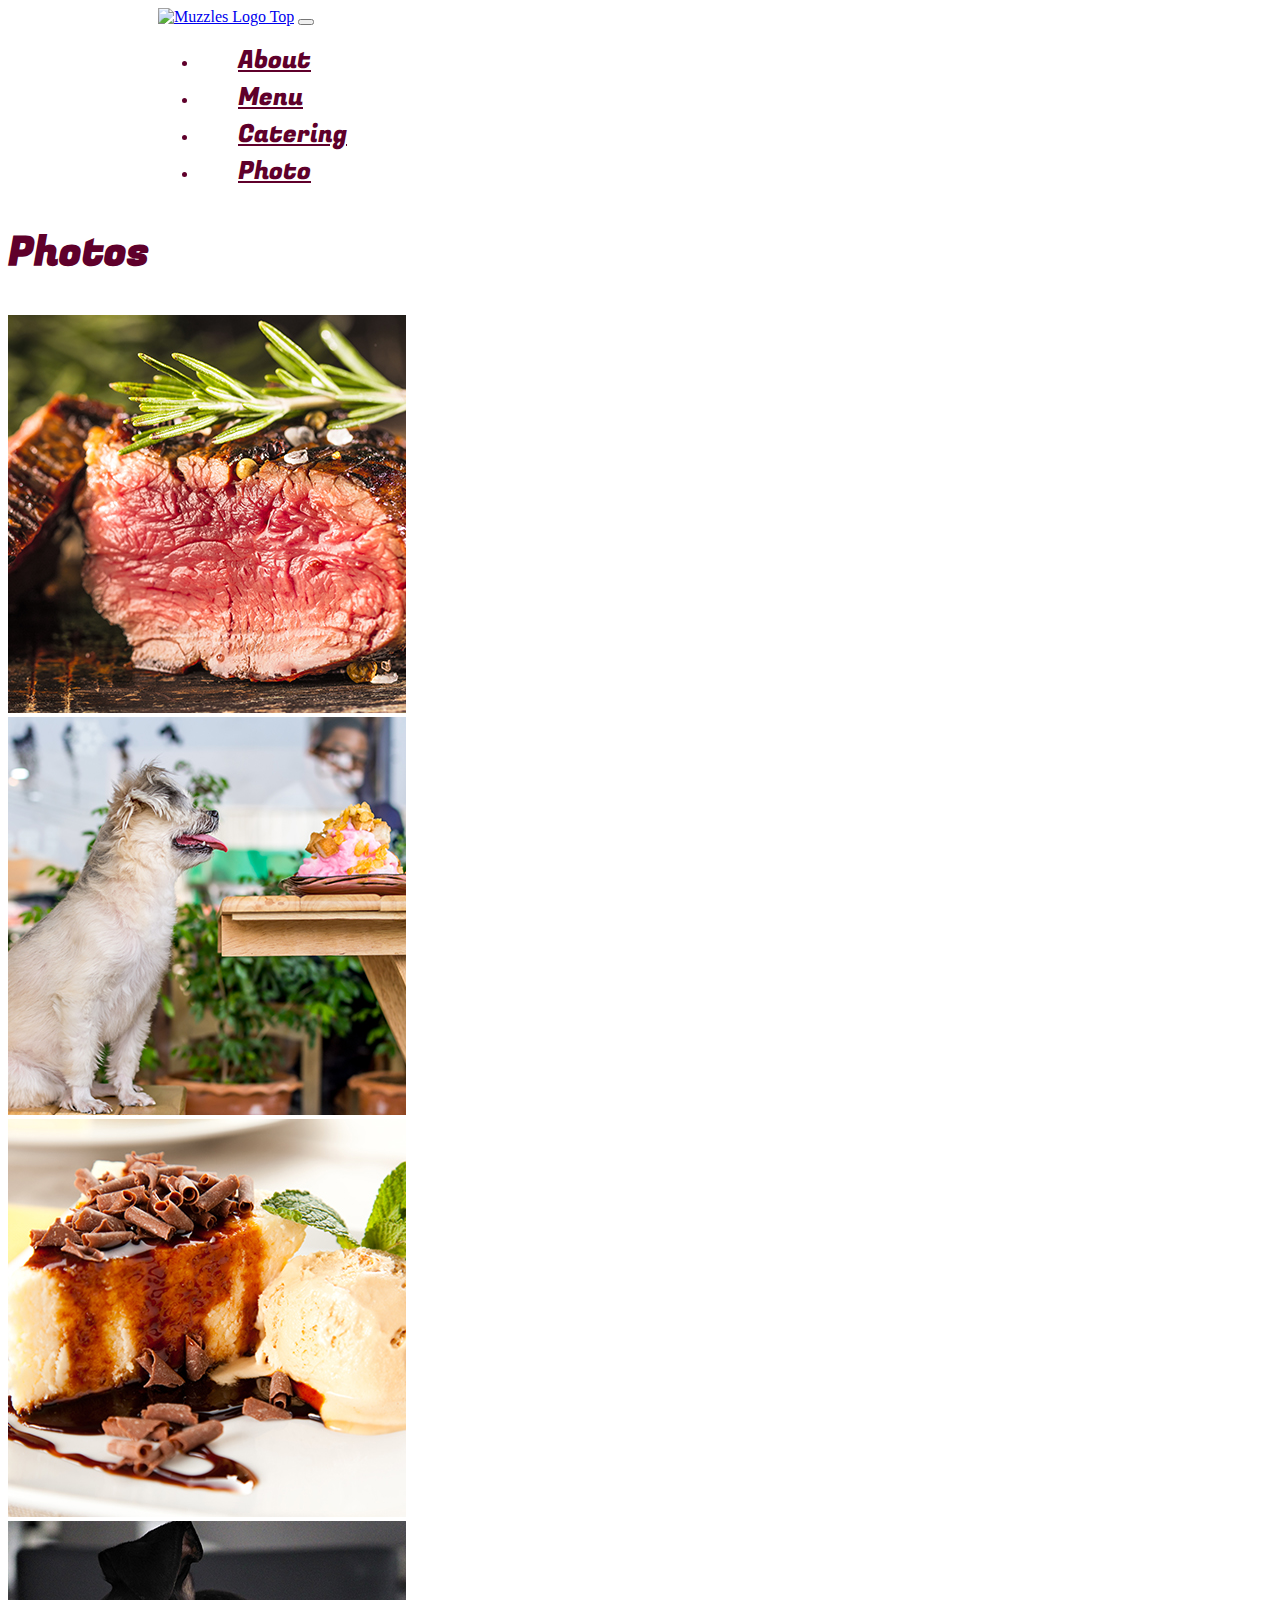
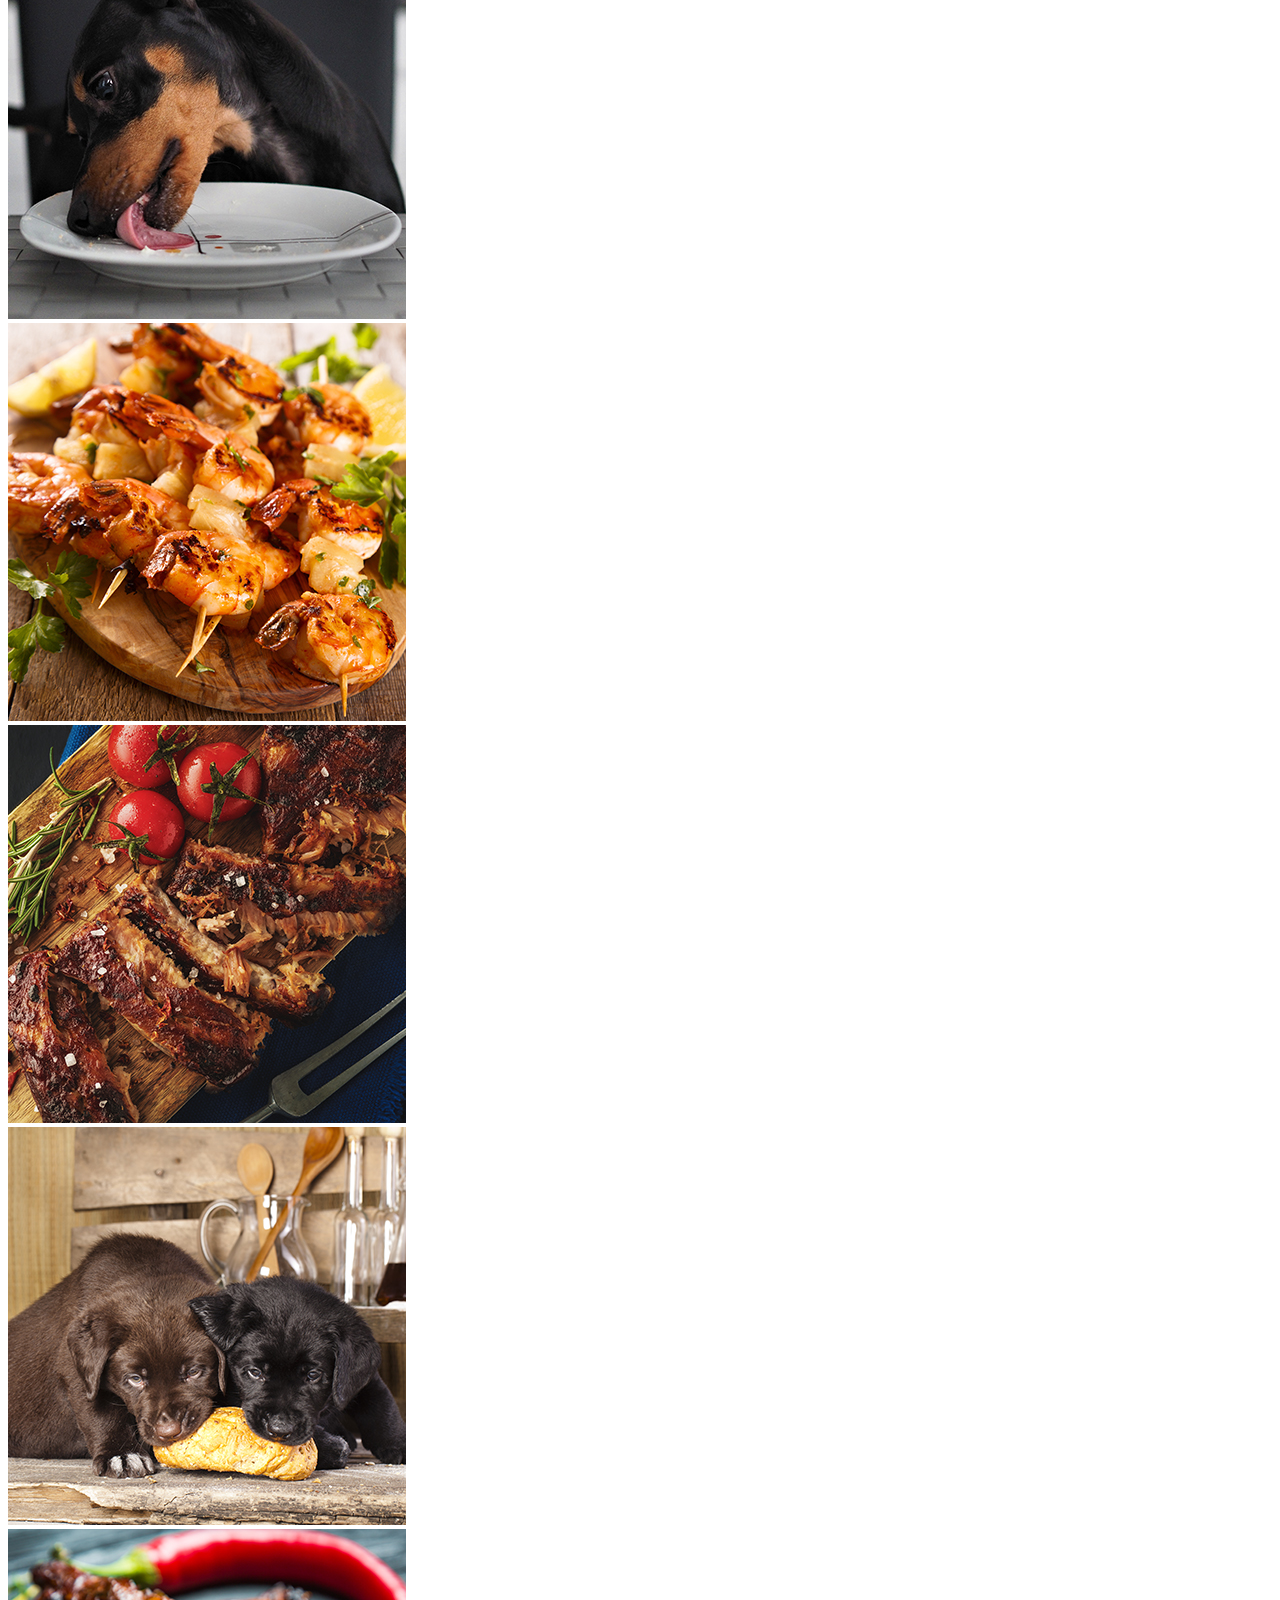
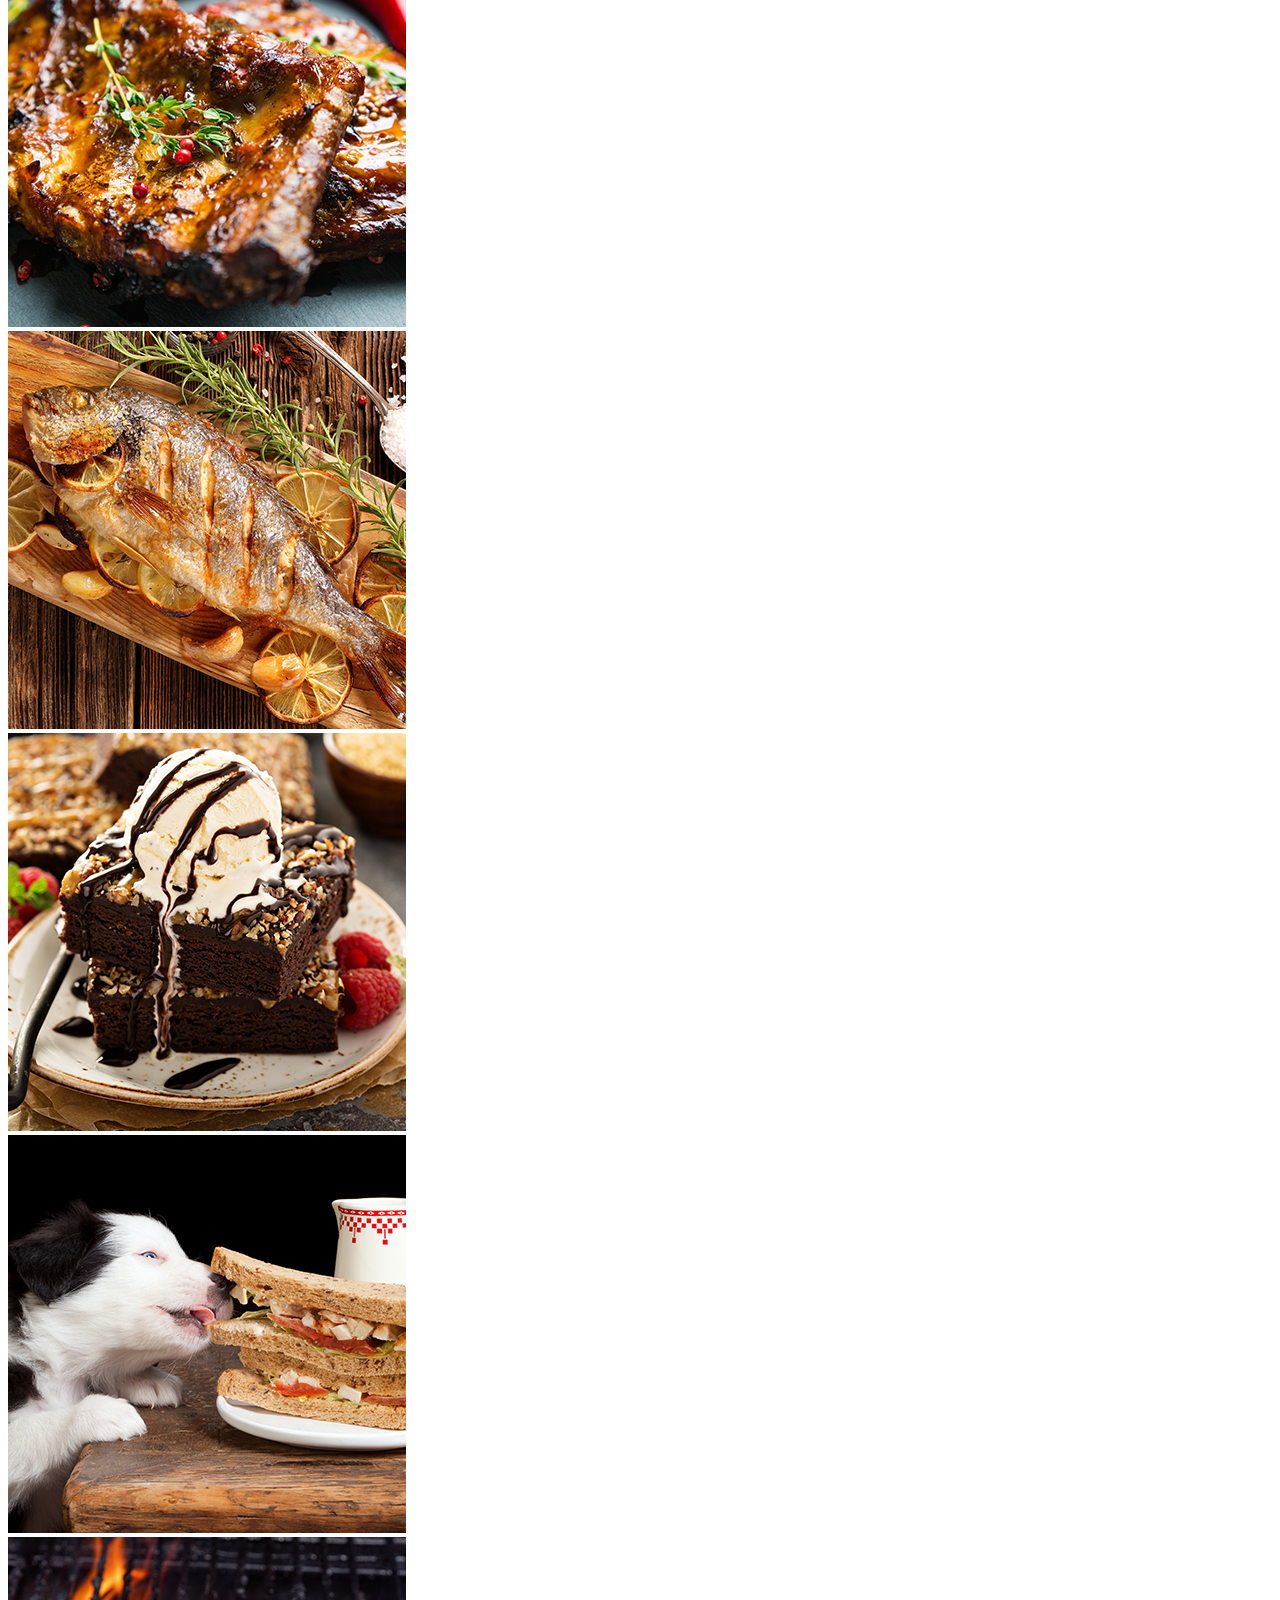
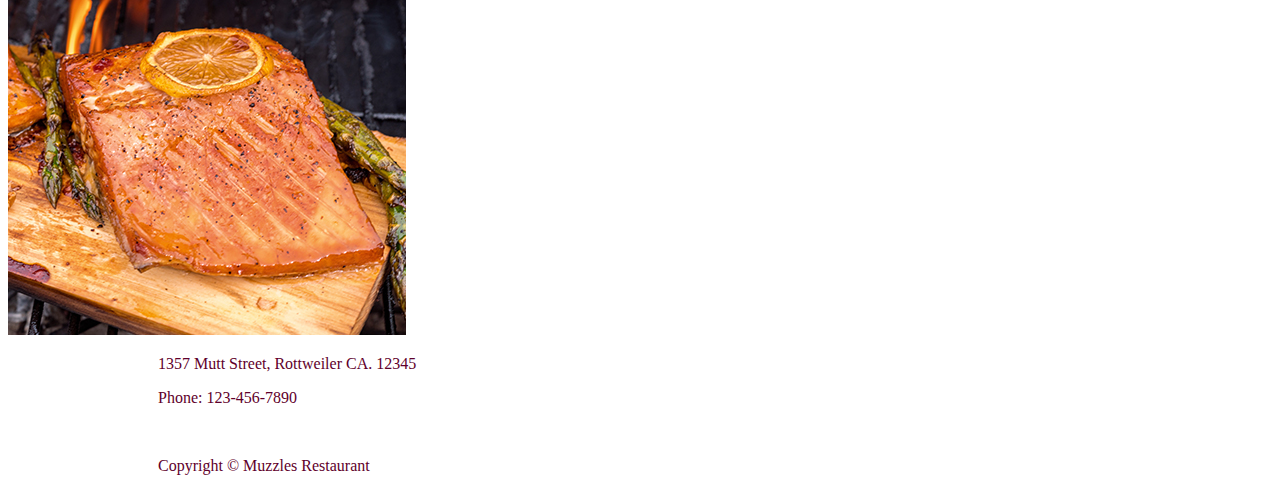
==== photos.html @ e7caad04 "Current Setup" ====
<!doctype html>
<html lang="en">

<head>
    <!-- Required meta tags -->
    <meta charset="utf-8">
    <meta name="viewport" content="width=device-width, initial-scale=1, shrink-to-fit=no">

    <!-- Bootstrap CSS -->
    <link rel="stylesheet" href="https://cdn.jsdelivr.net/npm/bootstrap@4.5.3/dist/css/bootstrap.min.css"
        integrity="sha384-TX8t27EcRE3e/ihU7zmQxVncDAy5uIKz4rEkgIXeMed4M0jlfIDPvg6uqKI2xXr2" crossorigin="anonymous">
    <link href="https://fonts.googleapis.com/css2?family=Fugaz+One&display=swap" rel="stylesheet">
    <link rel="stylesheet" href="./CSS/styles.css">
    <title>Hello, world!</title>
</head>

<body>
    <div class="container-fluid">
        <div class="row">
            <div class="col">
                <nav class="navbar navbar-expand-lg navbar-light addBigPad pt-4">
                    <a class="navbar-brand" href="./index.html"><img src="./RestaurantMockupFiles/MuzzlesLogo.png"
                            alt="Muzzles Logo Top"></a>
                    <button class="navbar-toggler" type="button" data-toggle="collapse" data-target="#navbarNav"
                        aria-controls="navbarNav" aria-expanded="false" aria-label="Toggle navigation">
                        <span class="navbar-toggler-icon"></span>
                    </button>
                    <div class="collapse navbar-collapse" id="navbarNav">
                        <ul class="navbar-nav ml-auto">
                            <li class="nav-item">
                                <a class="nav-link" href="#">About</a>
                            </li>
                            <li class="nav-item">
                                <a class="nav-link" href="#">Menu</a>
                            </li>
                            <li class="nav-item">
                                <a class="nav-link" href="#">Catering</a>
                            </li>
                            <li class="nav-item">
                                <a class="nav-link" href="#">Photo</a>
                            </li>
                        </ul>
                    </div>
                </nav>
            </div>
        </div>

        <div class="row">
            <div class="col-lg-12 ourCol py-3 d-flex justify-content-center">
                <h2 id="ourTeam">Photos</h2>
            </div>
        </div>

        <div class="row">
            <div class="col-3">
                <div class="card" style="width: 18rem;">
                    <img src="./ResturantMockupFiles/photo01.jpg" class="card-img-top" alt="Image">
                </div>
            </div>
            <div class="col-3">
                <div class="card" style="width: 18rem;">
                    <img src="./ResturantMockupFiles/photo02.jpg" class="card-img-top" alt="Image">
                </div>
            </div>
            <div class="col-3">
                <div class="card" style="width: 18rem;">
                    <img src="./ResturantMockupFiles/photo03.jpg" class="card-img-top" alt="Image">
                </div>
            </div>
            <div class="col-3">
                <div class="card" style="width: 18rem;">
                    <img src="./ResturantMockupFiles/photo04.jpg" class="card-img-top" alt="Image">
                </div>
            </div>
        </div>

        <div class="row">
            <div class="col-3">
                <div class="card" style="width: 18rem;">
                    <img src="./ResturantMockupFiles/photo05.jpg" class="card-img-top" alt="Image">
                </div>
            </div>
            <div class="col-3">
                <div class="card" style="width: 18rem;">
                    <img src="./ResturantMockupFiles/photo06.jpg" class="card-img-top" alt="Image">
                </div>
            </div>
            <div class="col-3">
                <div class="card" style="width: 18rem;">
                    <img src="./ResturantMockupFiles/photo07.jpg" class="card-img-top" alt="Image">
                </div>
            </div>
            <div class="col-3">
                <div class="card" style="width: 18rem;">
                    <img src="./ResturantMockupFiles/photo08.jpg" class="card-img-top" alt="Image">
                </div>
            </div>
        </div>

        <div class="row">
            <div class="col-3">
                <div class="card" style="width: 18rem;">
                    <img src="./ResturantMockupFiles/photo09.jpg" class="card-img-top" alt="Image">
                </div>
            </div>
            <div class="col-3">
                <div class="card" style="width: 18rem;">
                    <img src="./ResturantMockupFiles/photo10.jpg" class="card-img-top" alt="Image">
                </div>
            </div>
            <div class="col-3">
                <div class="card" style="width: 18rem;">
                    <img src="./ResturantMockupFiles/photo11.jpg" class="card-img-top" alt="Image">
                </div>
            </div>
            <div class="col-3">
                <div class="card" style="width: 18rem;">
                    <img src="./ResturantMockupFiles/photo12.jpg" class="card-img-top" alt="Image">
                </div>
            </div>
        </div>
    </div>

    <div class="container-fluid addBigPad pt-4">
        <div class="row">
            <div class="col-lg-6 col-md-12">
                <p>1357 Mutt Street, Rottweiler CA. 12345</p>
                <p>Phone: 123-456-7890</p>
            </div>
            <div class="col-lg-6 col-md-12">
                <div class="row d-flex justify-content-end">
                    <img id="companyLogoImage" class="img-fluid" src="../RestaurantMockupFiles/CompanyLogo.png" alt="">
                </div>
                <p class="text-right">Copyright © Muzzles Restaurant</p>
            </div>
        </div>
    </div>

    <!-- Optional JavaScript; choose one of the two! -->

    <!-- Option 1: jQuery and Bootstrap Bundle (includes Popper) -->
    <script src="https://code.jquery.com/jquery-3.5.1.slim.min.js"
        integrity="sha384-DfXdz2htPH0lsSSs5nCTpuj/zy4C+OGpamoFVy38MVBnE+IbbVYUew+OrCXaRkfj"
        crossorigin="anonymous"></script>
    <script src="https://cdn.jsdelivr.net/npm/bootstrap@4.5.3/dist/js/bootstrap.bundle.min.js"
        integrity="sha384-ho+j7jyWK8fNQe+A12Hb8AhRq26LrZ/JpcUGGOn+Y7RsweNrtN/tE3MoK7ZeZDyx"
        crossorigin="anonymous"></script>

    <!-- Option 2: jQuery, Popper.js, and Bootstrap JS
    <script src="https://code.jquery.com/jquery-3.5.1.slim.min.js" integrity="sha384-DfXdz2htPH0lsSSs5nCTpuj/zy4C+OGpamoFVy38MVBnE+IbbVYUew+OrCXaRkfj" crossorigin="anonymous"></script>
    <script src="https://cdn.jsdelivr.net/npm/popper.js@1.16.1/dist/umd/popper.min.js" integrity="sha384-9/reFTGAW83EW2RDu2S0VKaIzap3H66lZH81PoYlFhbGU+6BZp6G7niu735Sk7lN" crossorigin="anonymous"></script>
    <script src="https://cdn.jsdelivr.net/npm/bootstrap@4.5.3/dist/js/bootstrap.min.js" integrity="sha384-w1Q4orYjBQndcko6MimVbzY0tgp4pWB4lZ7lr30WKz0vr/aWKhXdBNmNb5D92v7s" crossorigin="anonymous"></script>
    -->
</body>

</html>
---- CSS/styles.css ----
.nav-link{
    font-family: 'Fugaz One', cursive;
    /* font-family: "Montauk-Italic"; */
    font-size: 25px;
    margin-left: 40px;
}

.navbar-light .navbar-nav .nav-link {
    color: #5F002B;
}

.addBigPad{
    padding: 0px 150px 0px 150px;
}

.addSmallPad{
    padding: 0px 15px 0px 15px;
}

#ourTeam{
    font-family: 'Fugaz One', cursive;
    font-size: 40px;
    color: #5F002B;
}

.ourCol{
    background-color: white;
}

body {
    background-image: url("../RestaurantMockupFiles/bgtexture.jpg");
    color:#5F002B ;
}

.text{
    text-align: center;
}

.footerPd{
    padding-top: 5%;
}

.ourMenuPadding{
    padding-left: 7.2%;
    padding-right: 7.2%;
}

.ourMenuText{
    font-size:60px;
    color: #5F002B;
}

.textColor{
    color: #5F002B;
}

@font-face{
    src: url(/fonts/FugazOne-Regular.ttf);
    font-family: fugaz;
} 

.fontStylefugaz{
    font-family: fugaz;
}

@font-face{
    src: url(/fonts/Montauk-Regular.otf);
    font-family: montaukReg;
}
.montaukReg{
    font-family: montaukReg;
}

.textSizeh5{
    font-size: 35px;
}

.fontLabels{
    font-size: 30px;
}

hr{
    background-color :#980051;
}

#companyLogoImage{
    height: 40px;
}
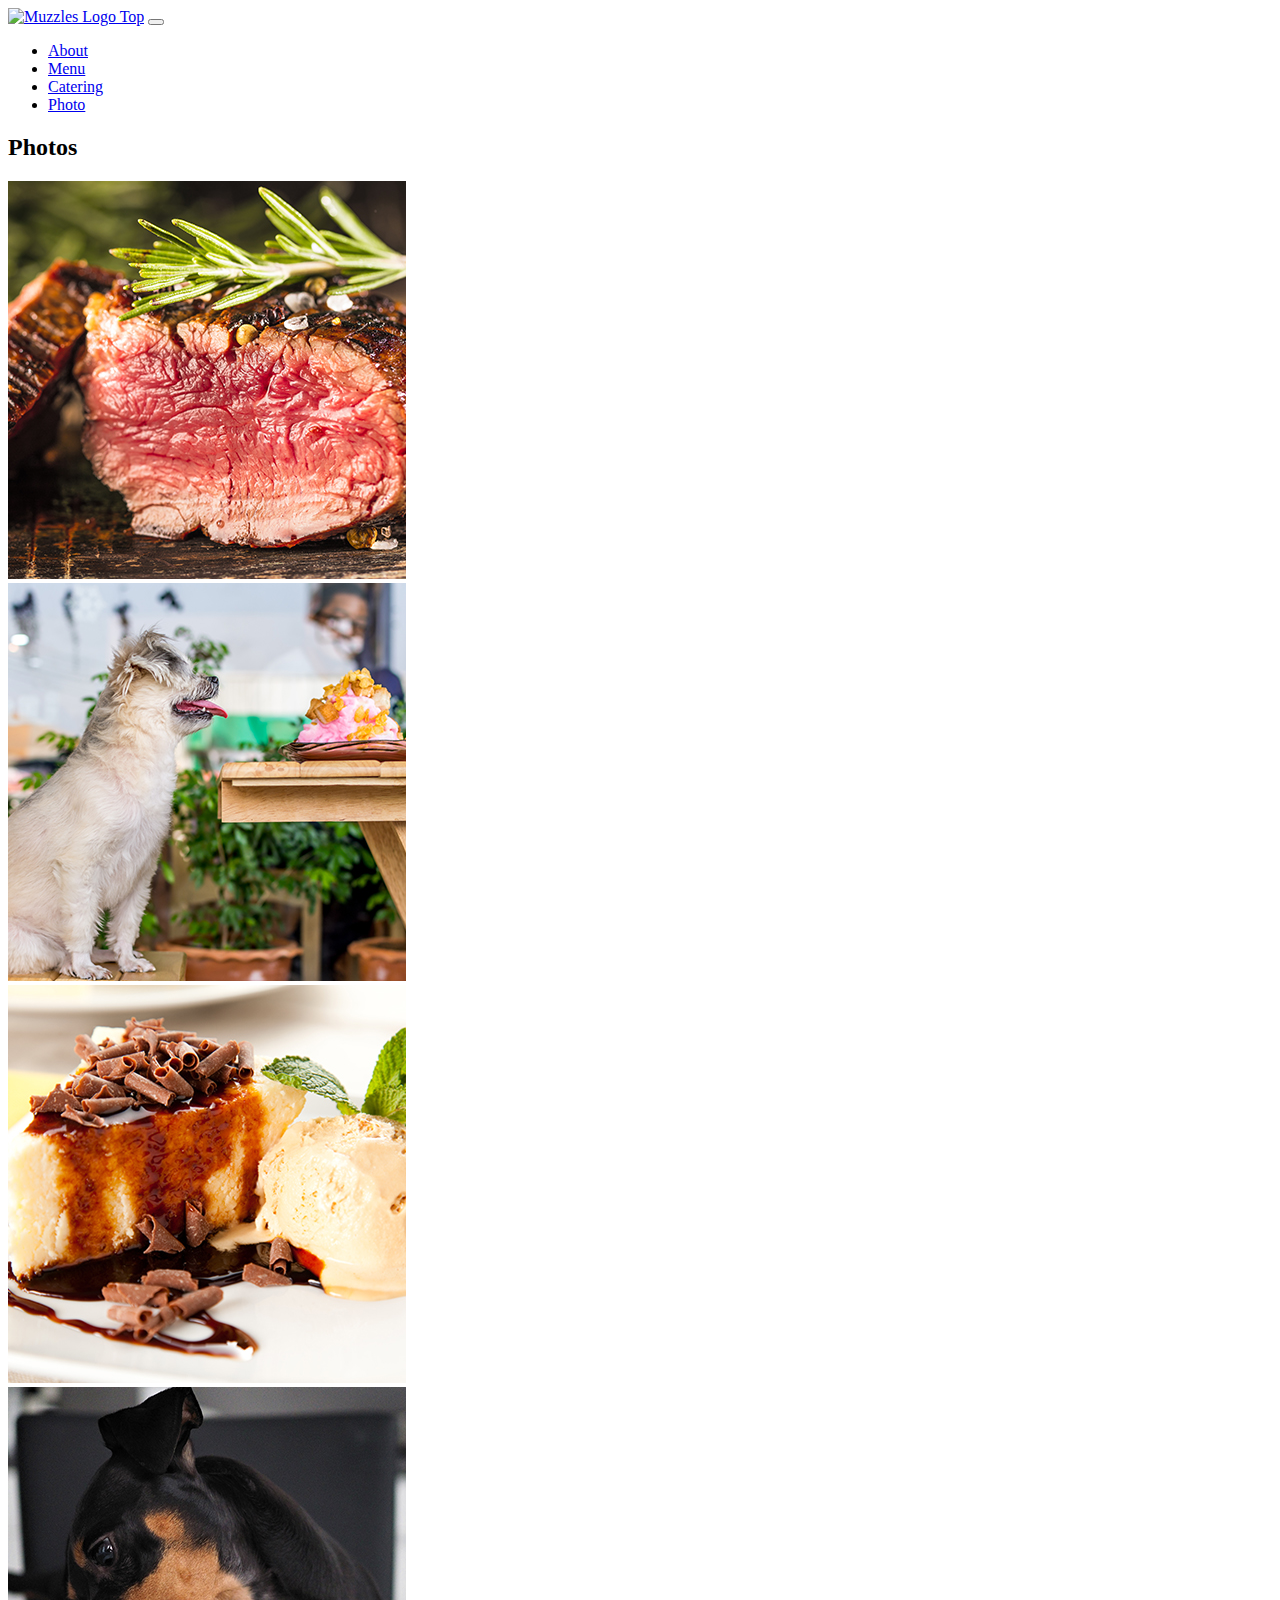
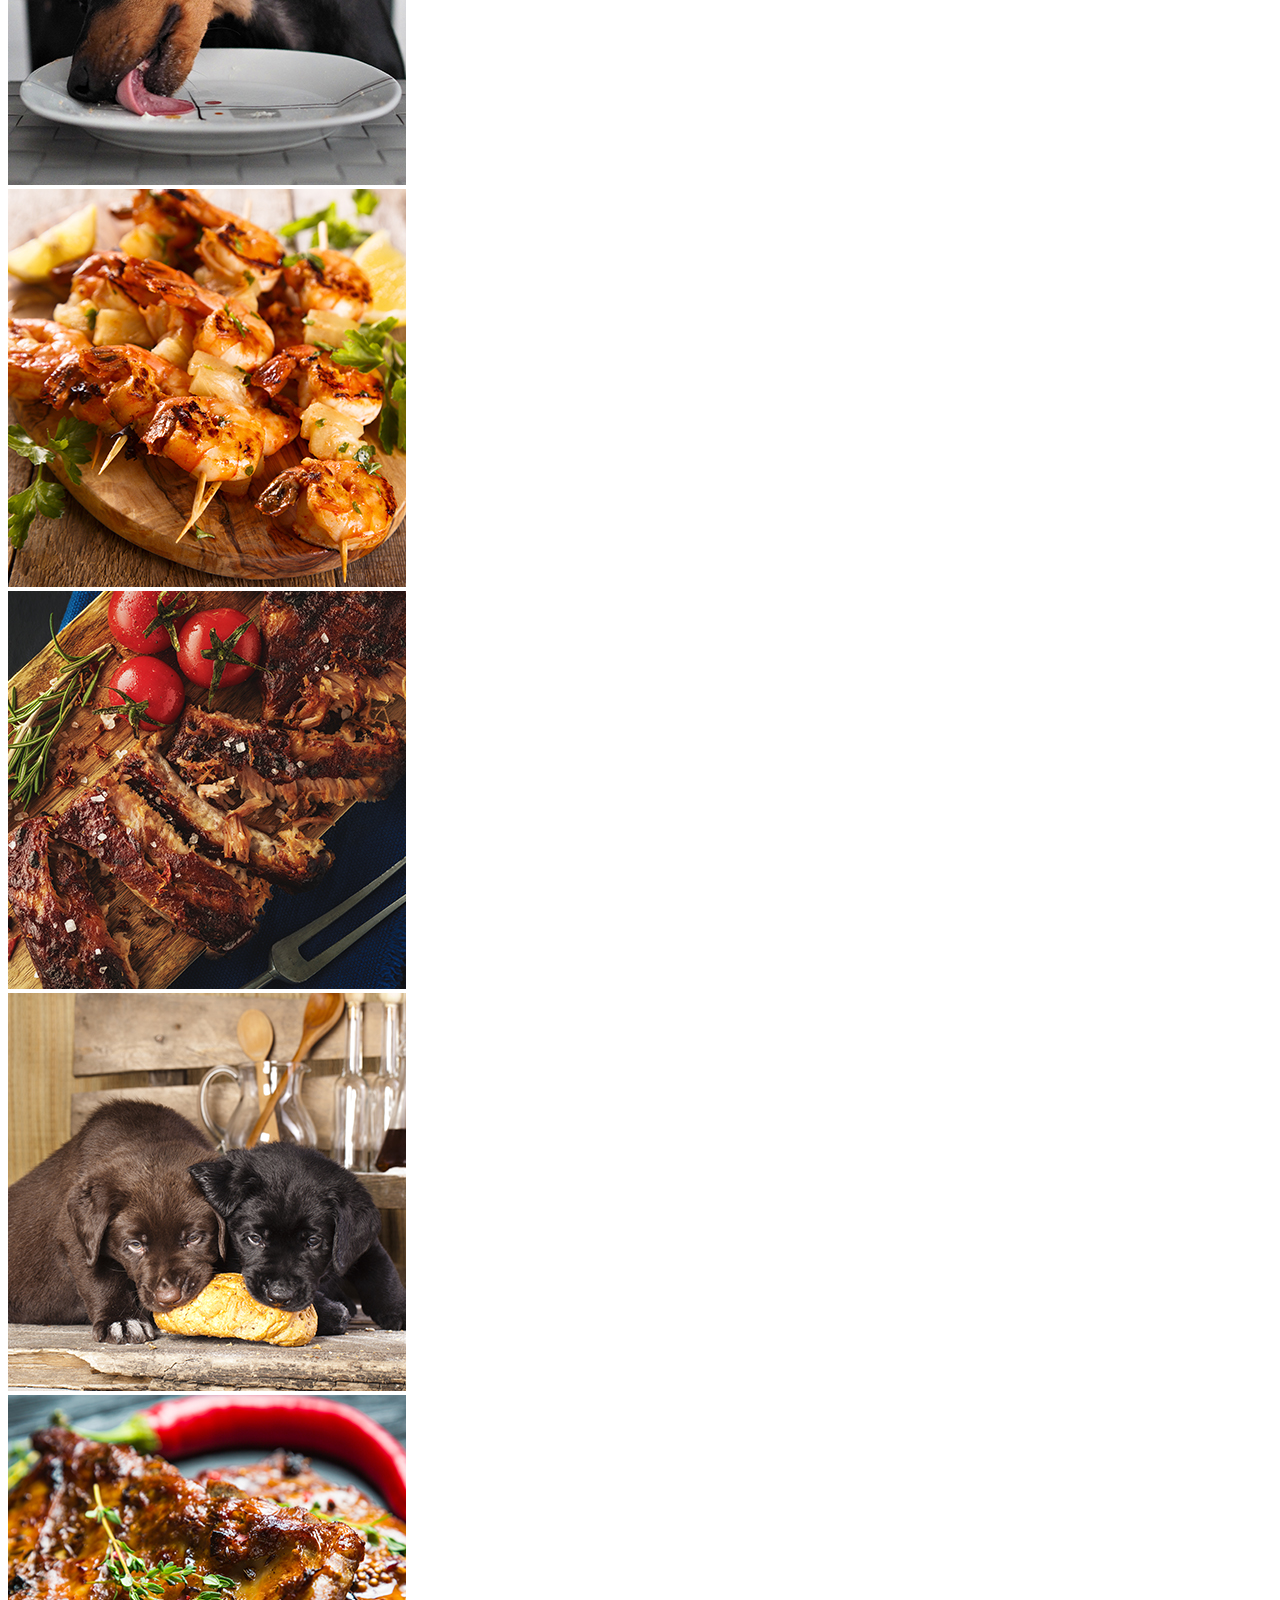
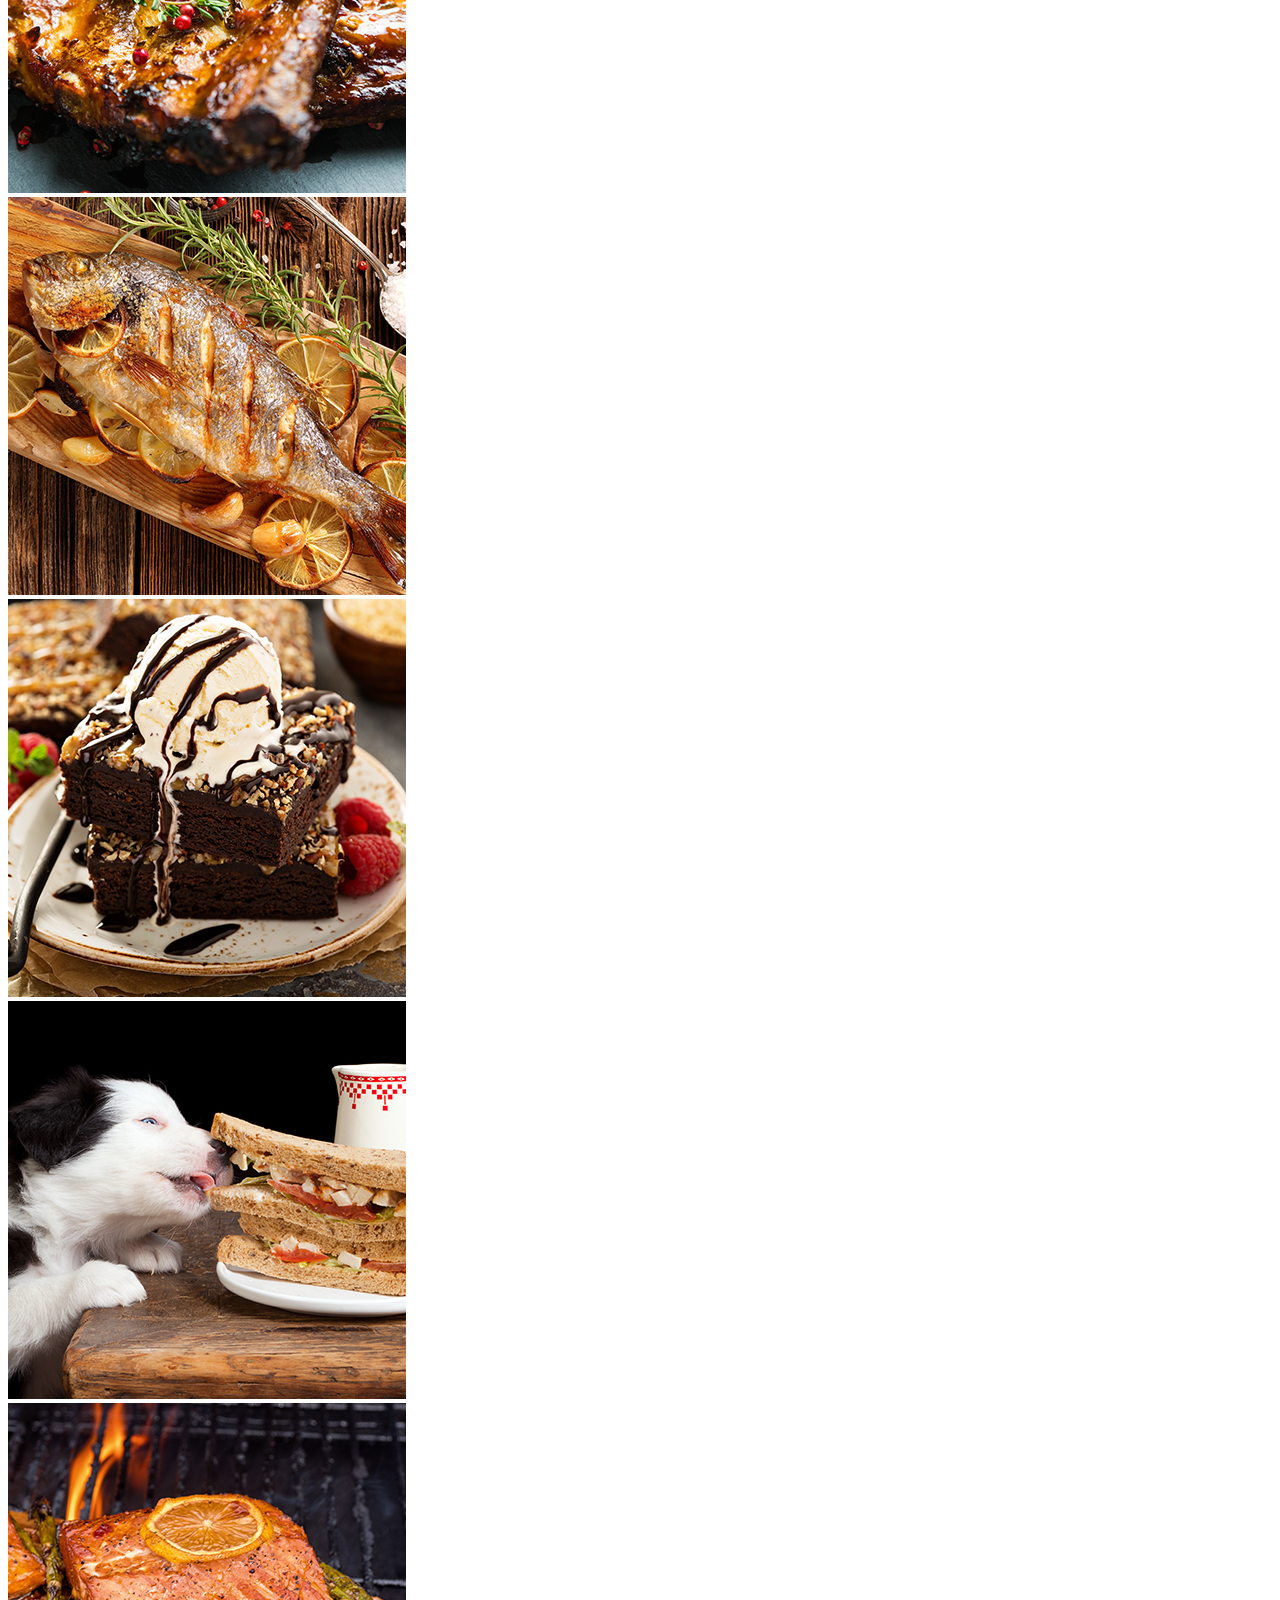
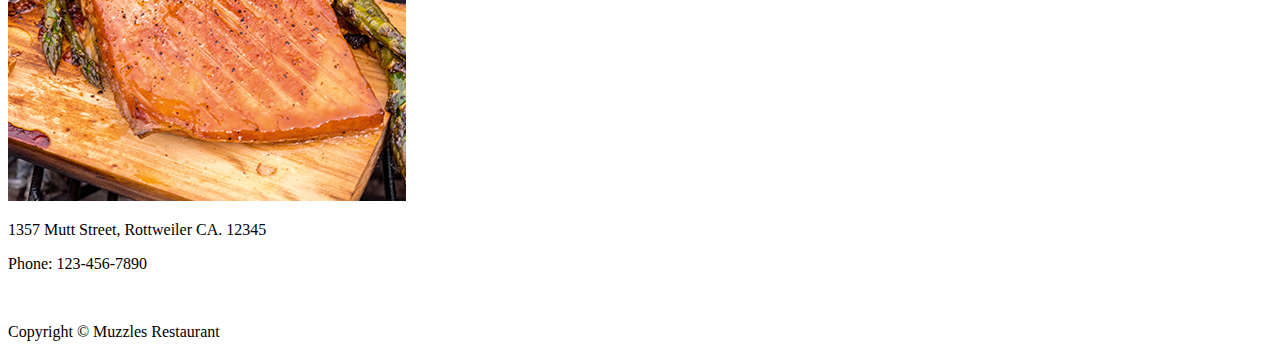
==== commit 5755ee85: "Name Adjustment" ====
--- a/photos.html
+++ b/photos.html
@@ -10,7 +10,7 @@
     <link rel="stylesheet" href="https://cdn.jsdelivr.net/npm/bootstrap@4.5.3/dist/css/bootstrap.min.css"
         integrity="sha384-TX8t27EcRE3e/ihU7zmQxVncDAy5uIKz4rEkgIXeMed4M0jlfIDPvg6uqKI2xXr2" crossorigin="anonymous">
     <link href="https://fonts.googleapis.com/css2?family=Fugaz+One&display=swap" rel="stylesheet">
-    <link rel="stylesheet" href="./CSS/styles.css">
+    <link rel="stylesheet" href="./css/styles.css">
     <title>Hello, world!</title>
 </head>
 
